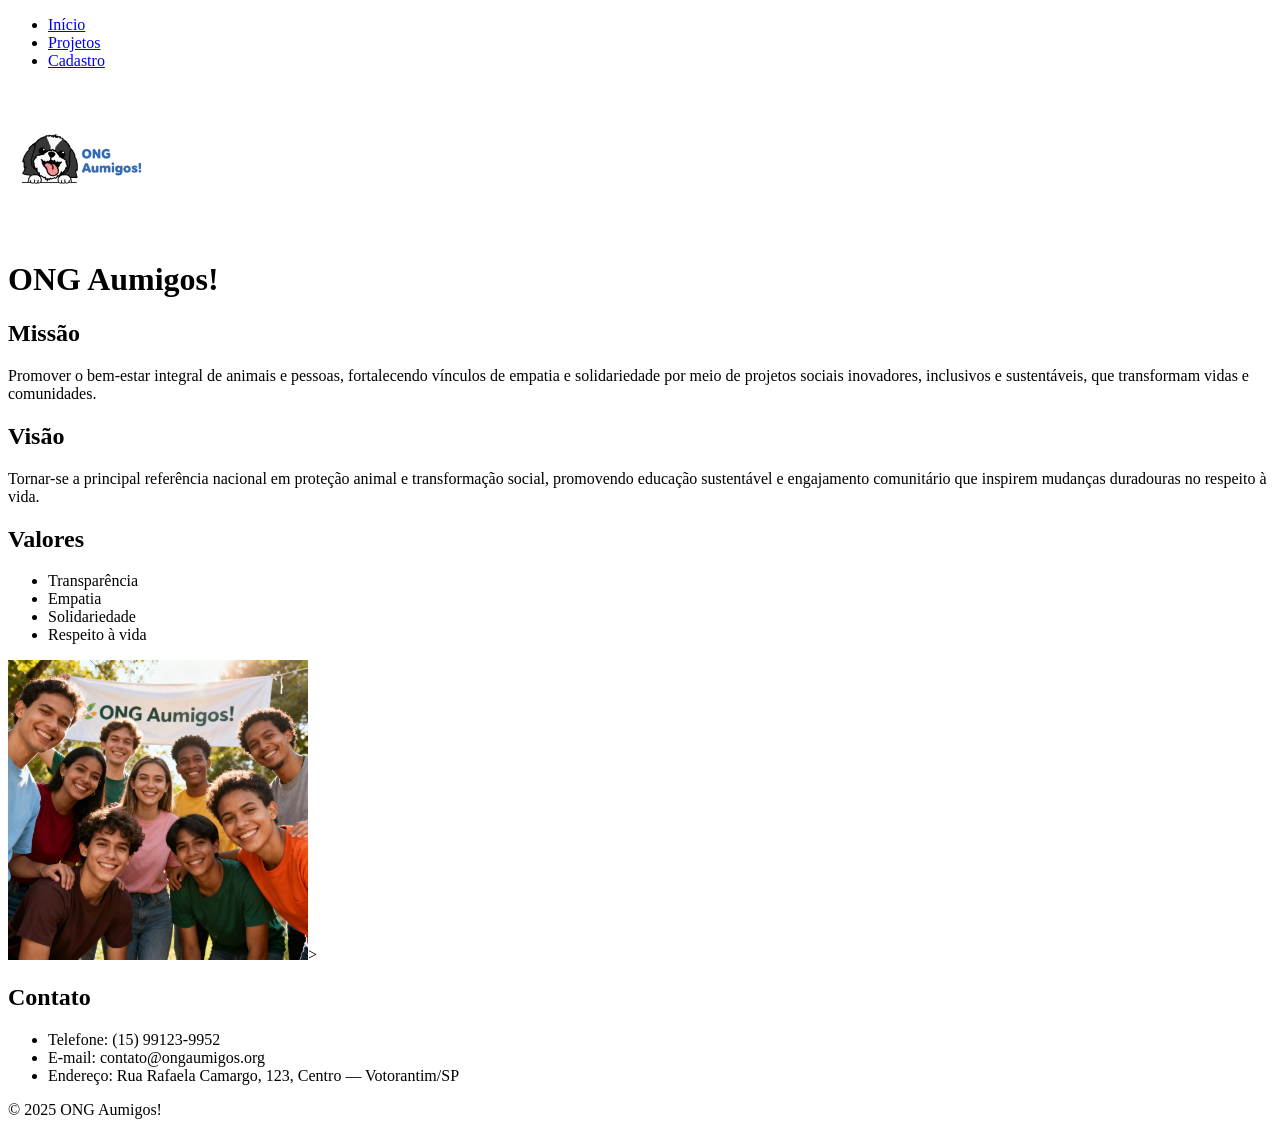
==== assets/HTML/Index.html @ 1436128c "Primeira fase do projeto: estrutura inicial com páginas HTML e imagens" ====
<!DOCTYPE html>
<html lang="pt-br">
<head>
  <meta charset="UTF-8">
  <title>ONG Aumigos! | Início</title>
  <meta name="viewport" content="width=device-width, initial-scale=1.0">
  <meta name="description" content="Conheça a ONG Aumigos!, missão, visão, valores e oportunidades de engajamento.">
  <link rel="stylesheet" href="../assets/css/estilo.css">
</head>
<body>
  <header>
    <nav>
      <ul>
        <li><a href="index.html">Início</a></li>
        <li><a href="projetos.html">Projetos</a></li>
        <li><a href="cadastro.html">Cadastro</a></li>
      </ul>
    </nav>
    <img src="../images/logo-ong-aumigos.png" alt="Logo ONG Aumigos!" width="150">
    <h1>ONG Aumigos!</h1>
  </header>
  <main>
    <section>
      <h2>Missão</h2>
      <p>Promover o bem-estar integral de animais e pessoas, fortalecendo vínculos de empatia e solidariedade por meio de projetos sociais inovadores, inclusivos e sustentáveis, que transformam vidas e comunidades.</p>
      <h2>Visão</h2>
      <p>Tornar-se a principal referência nacional em proteção animal e transformação social, promovendo educação sustentável e engajamento comunitário que inspirem mudanças duradouras no respeito à vida.</p>
      <h2>Valores</h2>
      <ul>
        <li>Transparência</li>
        <li>Empatia</li>
        <li>Solidariedade</li>
        <li>Respeito à vida</li>
      </ul>
      <img src="../images/equipe.jpg" alt="Equipe da ONG Aumigos!" width="300">>
    </section>
    <section>
      <h2>Contato</h2>
      <ul>
        <li>Telefone: (15) 99123-9952</li>
        <li>E-mail: contato@ongaumigos.org</li>
        <li>Endereço: Rua Rafaela Camargo, 123, Centro — Votorantim/SP</li>
      </ul>
    </section>
  </main>
  <footer>
    <p>&copy; 2025 ONG Aumigos!</p>
  </footer>
</body>
</html>
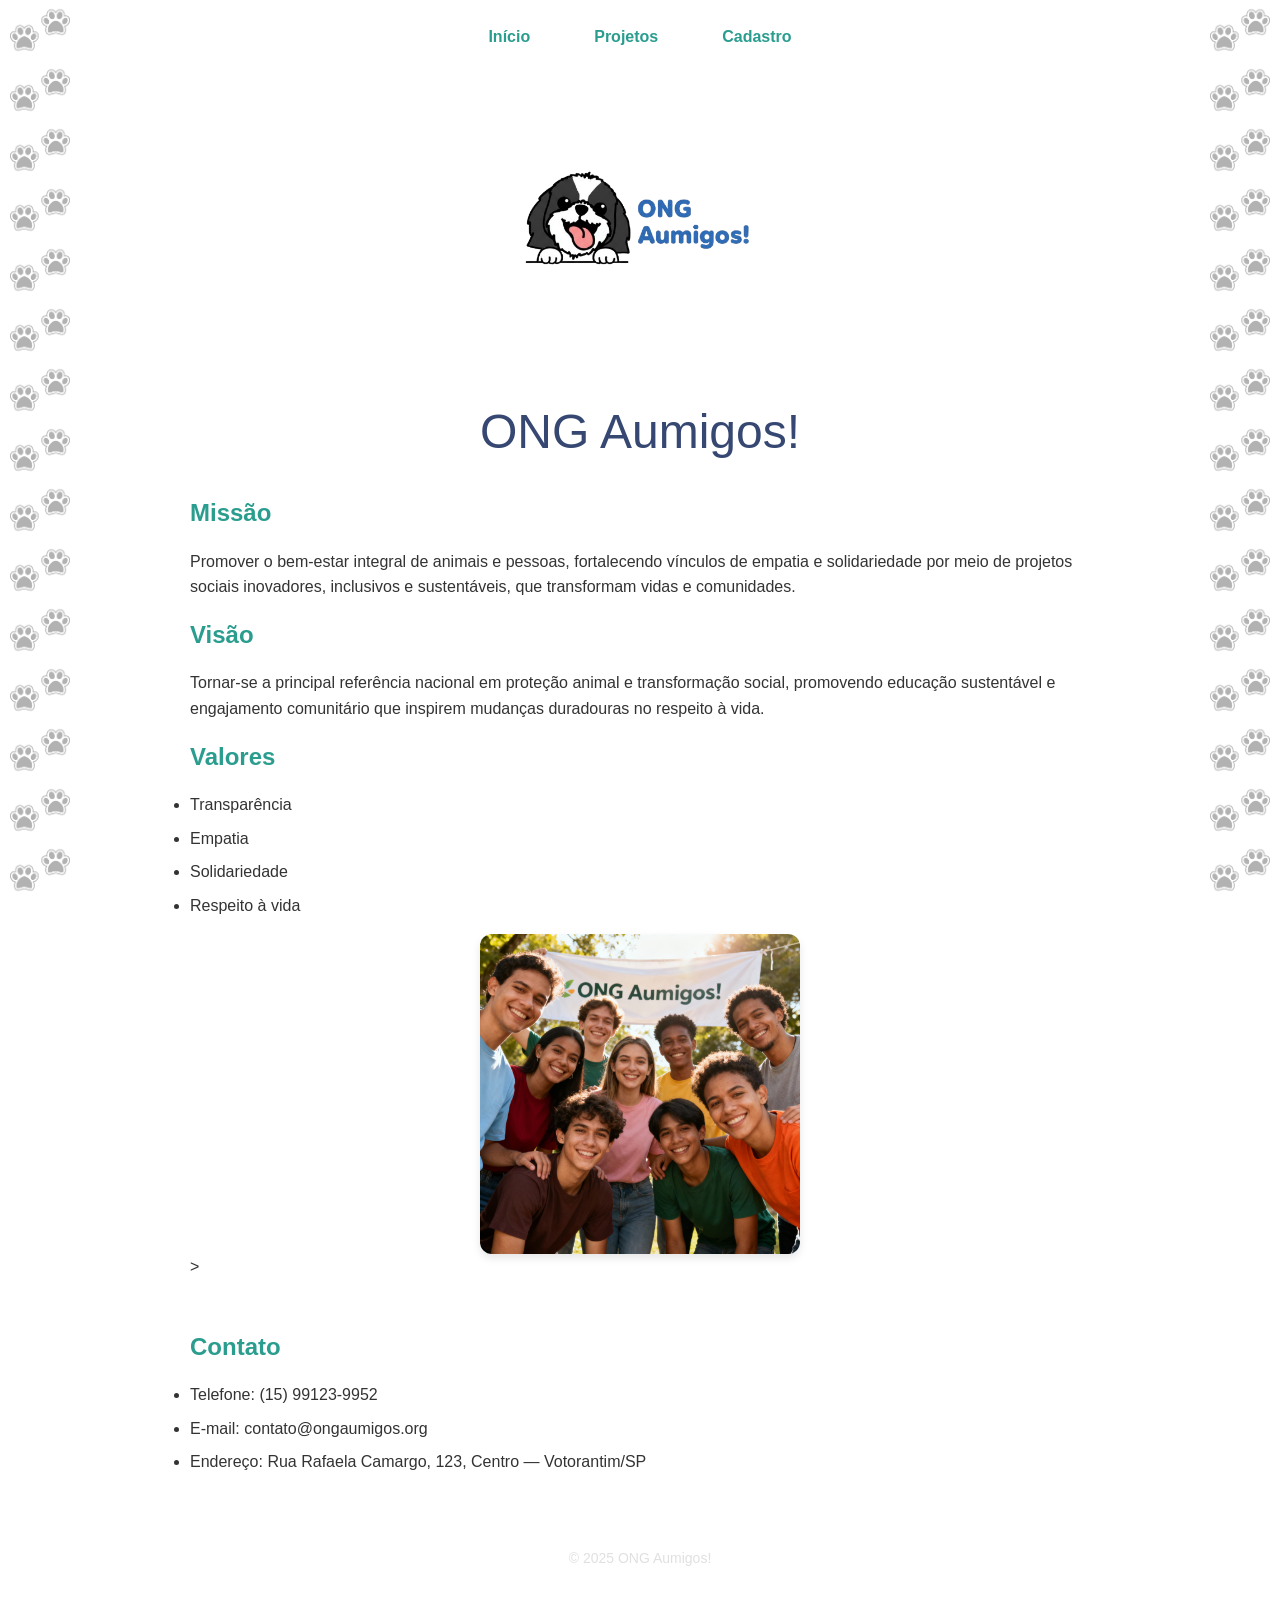
==== commit 04da4a96: "aplicação css" ====
--- a/assets/HTML/Index.html
+++ b/assets/HTML/Index.html
@@ -5,7 +5,8 @@
   <title>ONG Aumigos! | Início</title>
   <meta name="viewport" content="width=device-width, initial-scale=1.0">
   <meta name="description" content="Conheça a ONG Aumigos!, missão, visão, valores e oportunidades de engajamento.">
-  <link rel="stylesheet" href="../assets/css/estilo.css">
+  <link rel="stylesheet" href="/assets/css/estilo-index.css">
+  <link rel="stylesheet" href="assets/css/componentes.css">
 </head>
 <body>
   <header>
--- a/assets/css/estilo-index.css
+++ b/assets/css/estilo-index.css
@@ -0,0 +1,178 @@
+/* CSS completo para index.html com marca de patas laterais */
+
+/* Importação da fonte local Lemon Milk Medium */
+@font-face {
+  font-family: 'Lemon Milk';
+  src: url('../assets/fonts/LEMONMILK-Medium.otf') format('opentype');
+  font-weight: 500;
+  font-style: normal;
+}
+
+/* Variáveis para design system */
+:root {
+  --cor-primaria: #364872;
+  --cor-secundaria: #2a9d8f;
+  --cor-terciaria: #f5f5f5;
+  --cor-quaternaria: #e0e0e0;
+  --cor-quinta: #333333;
+  --cor-fundo: #ffffff;
+
+  --fonte-lemonmilk: 'Lemon Milk', sans-serif;
+  --fonte-base: 'Segoe UI', Tahoma, Geneva, Verdana, sans-serif;
+  --fonte-xs: 0.75rem;
+  --fonte-sm: 0.875rem;
+  --fonte-md: 1rem;
+  --fonte-lg: 1.25rem;
+  --fonte-xl: 1.5rem;
+
+  --espaco-8: 8px;
+  --espaco-16: 16px;
+  --espaco-24: 24px;
+  --espaco-32: 32px;
+  --espaco-48: 48px;
+  --espaco-64: 64px;
+}
+
+/* Reset */
+* {
+  box-sizing: border-box;
+  margin: 0;
+  padding: 0;
+}
+
+body {
+  font-family: var(--fonte-base);
+  font-size: var(--fonte-md);
+  background-color: var(--cor-fundo);
+  color: var(--cor-quinta);
+  line-height: 1.6;
+  padding: var(--espaco-24);
+  position: relative;
+}
+
+/* Marcas de pata maiores e mais escuras nas laterais */
+body::before, body::after {
+  content: "";
+  position: fixed;
+  top: 0;
+  width: 80px;  /* maior largura */
+  height: 100vh;
+  background-image: url('../images/marca-pata.png');
+  background-repeat: repeat-y;
+  background-position: center;
+  background-size: 60px auto; /* maior tamanho da imagem */
+  opacity: 0.3; /* menor transparência, mais escuro */
+  filter: brightness(0.6); /* deixa imagem mais escura */
+  pointer-events: none;
+  z-index: 0;
+}
+
+body::before {
+  left: 0;
+}
+body::after {
+  right: 0;
+}
+
+/* Conteúdo acima das patas */
+main, header, footer {
+  position: relative;
+  z-index: 1;
+}
+
+/* Título principal */
+h1 {
+  font-family: var(--fonte-lemonmilk);
+  color: var(--cor-primaria);
+  text-align: center;
+  font-weight: 500;
+  font-size: 3rem;
+  margin-bottom: var(--espaco-24);
+}
+
+/* Centralizar e dimensionar logo */
+header img {
+  display: block;
+  margin: 0 auto var(--espaco-32);
+  max-width: 280px;
+  width: 100%;
+}
+
+/* Navegação */
+header nav ul {
+  display: flex;
+  justify-content: center;
+  list-style: none;
+  gap: var(--espaco-32);
+  margin-bottom: var(--espaco-32);
+}
+
+header nav ul li a {
+  font-weight: 600;
+  text-decoration: none;
+  color: var(--cor-secundaria);
+  padding: var(--espaco-8) var(--espaco-16);
+  transition: background-color 0.3s ease;
+  border-radius: 4px;
+}
+
+header nav ul li a:hover,
+header nav ul li a:focus {
+  background-color: var(--cor-primaria);
+  color: #fff;
+  outline: none;
+}
+
+/* Seções */
+main section {
+  max-width: 900px;
+  margin: 0 auto var(--espaco-48);
+}
+
+main section h2 {
+  font-size: var(--fonte-xl);
+  font-weight: 700;
+  margin-bottom: var(--espaco-16);
+  color: var(--cor-secundaria);
+}
+
+main section p,
+main section ul {
+  font-size: var(--fonte-md);
+  margin-bottom: var(--espaco-16);
+}
+
+main section ul li {
+  margin-bottom: var(--espaco-8);
+}
+
+/* Imagem equipe */
+main section img {
+  display: block;
+  margin: 0 auto;
+  max-width: 320px;
+  width: 100%;
+  border-radius: 12px;
+  box-shadow: 0 4px 8px rgba(0,0,0,0.1);
+}
+
+/* Footer */
+footer {
+  text-align: center;
+  color: var(--cor-quaternaria);
+  font-size: var(--fonte-sm);
+  padding: var(--espaco-24) 0;
+  margin-top: var(--espaco-32);
+  background-color: var(--cor-fundo);
+}
+
+/* Responsividade */
+@media (max-width: 768px) {
+  main section {
+    padding: 0 var(--espaco-16);
+  }
+
+  header nav ul {
+    gap: var(--espaco-16);
+  }
+}
